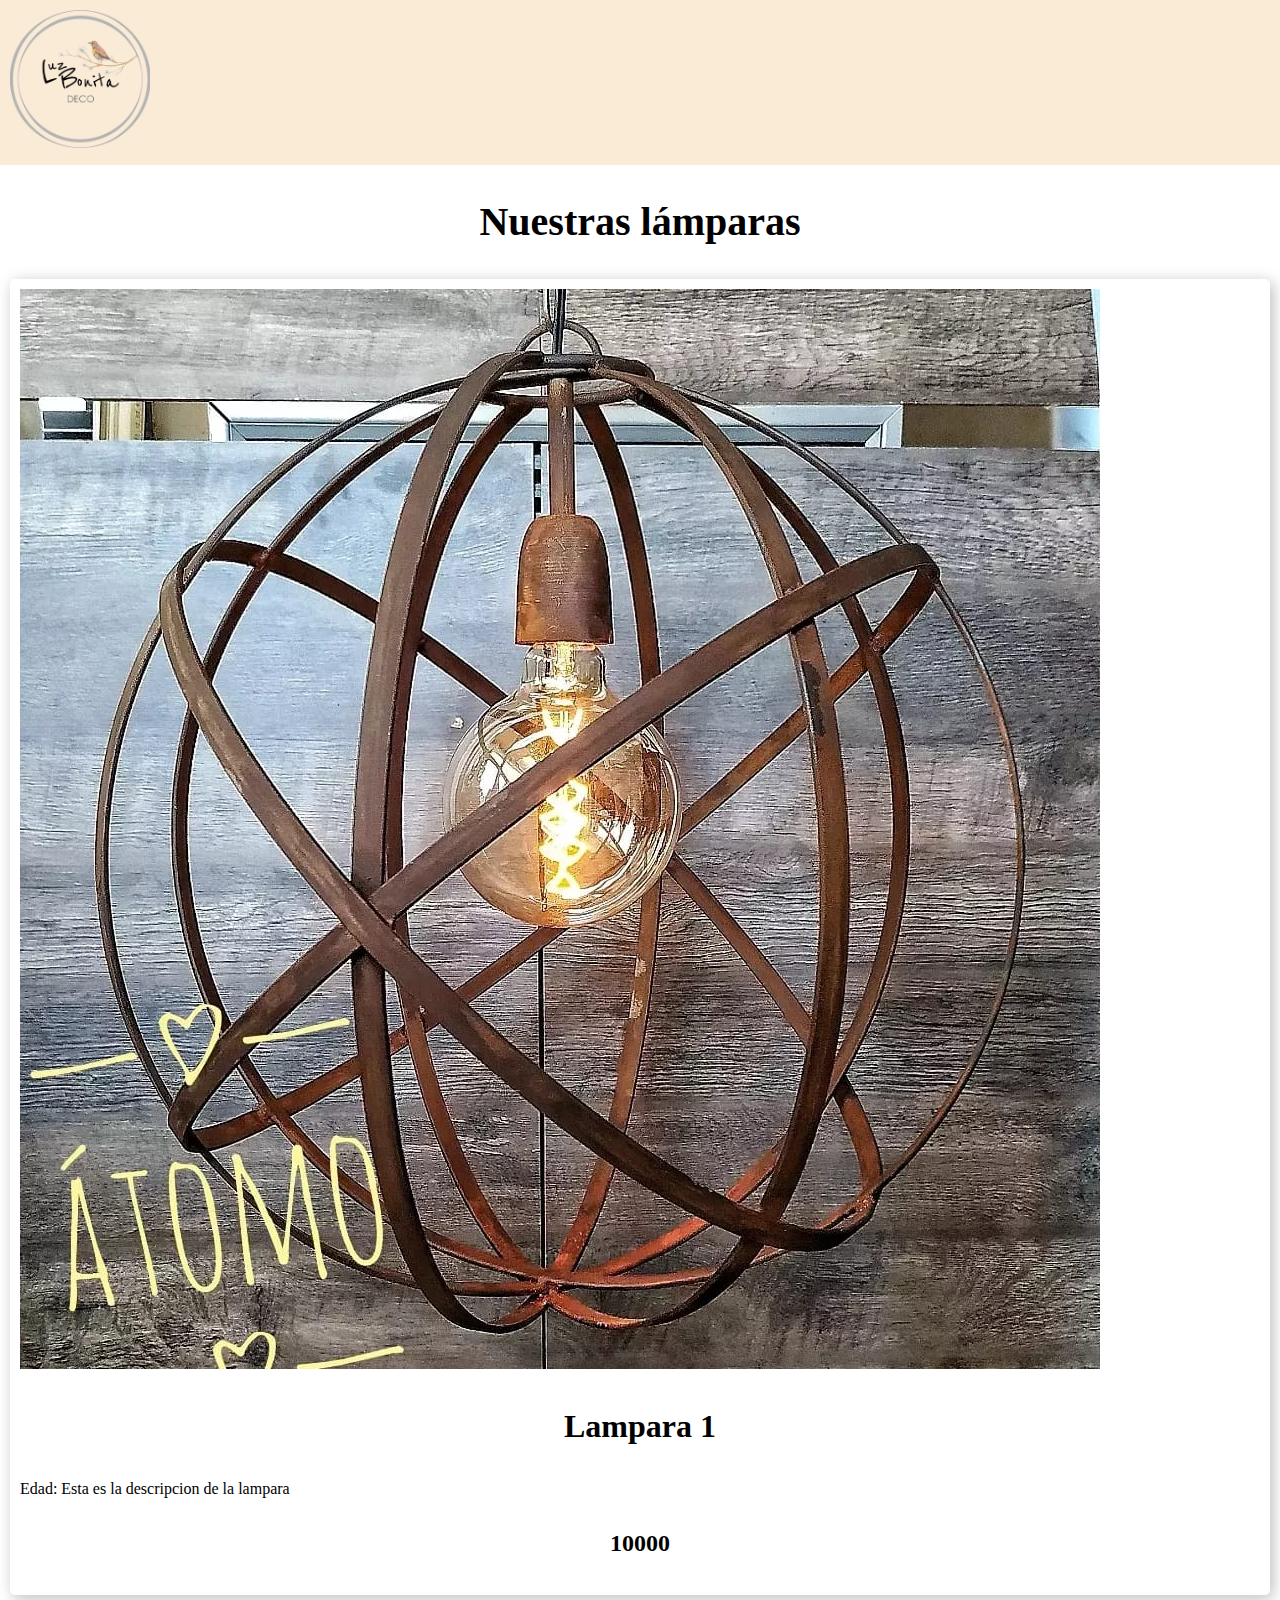
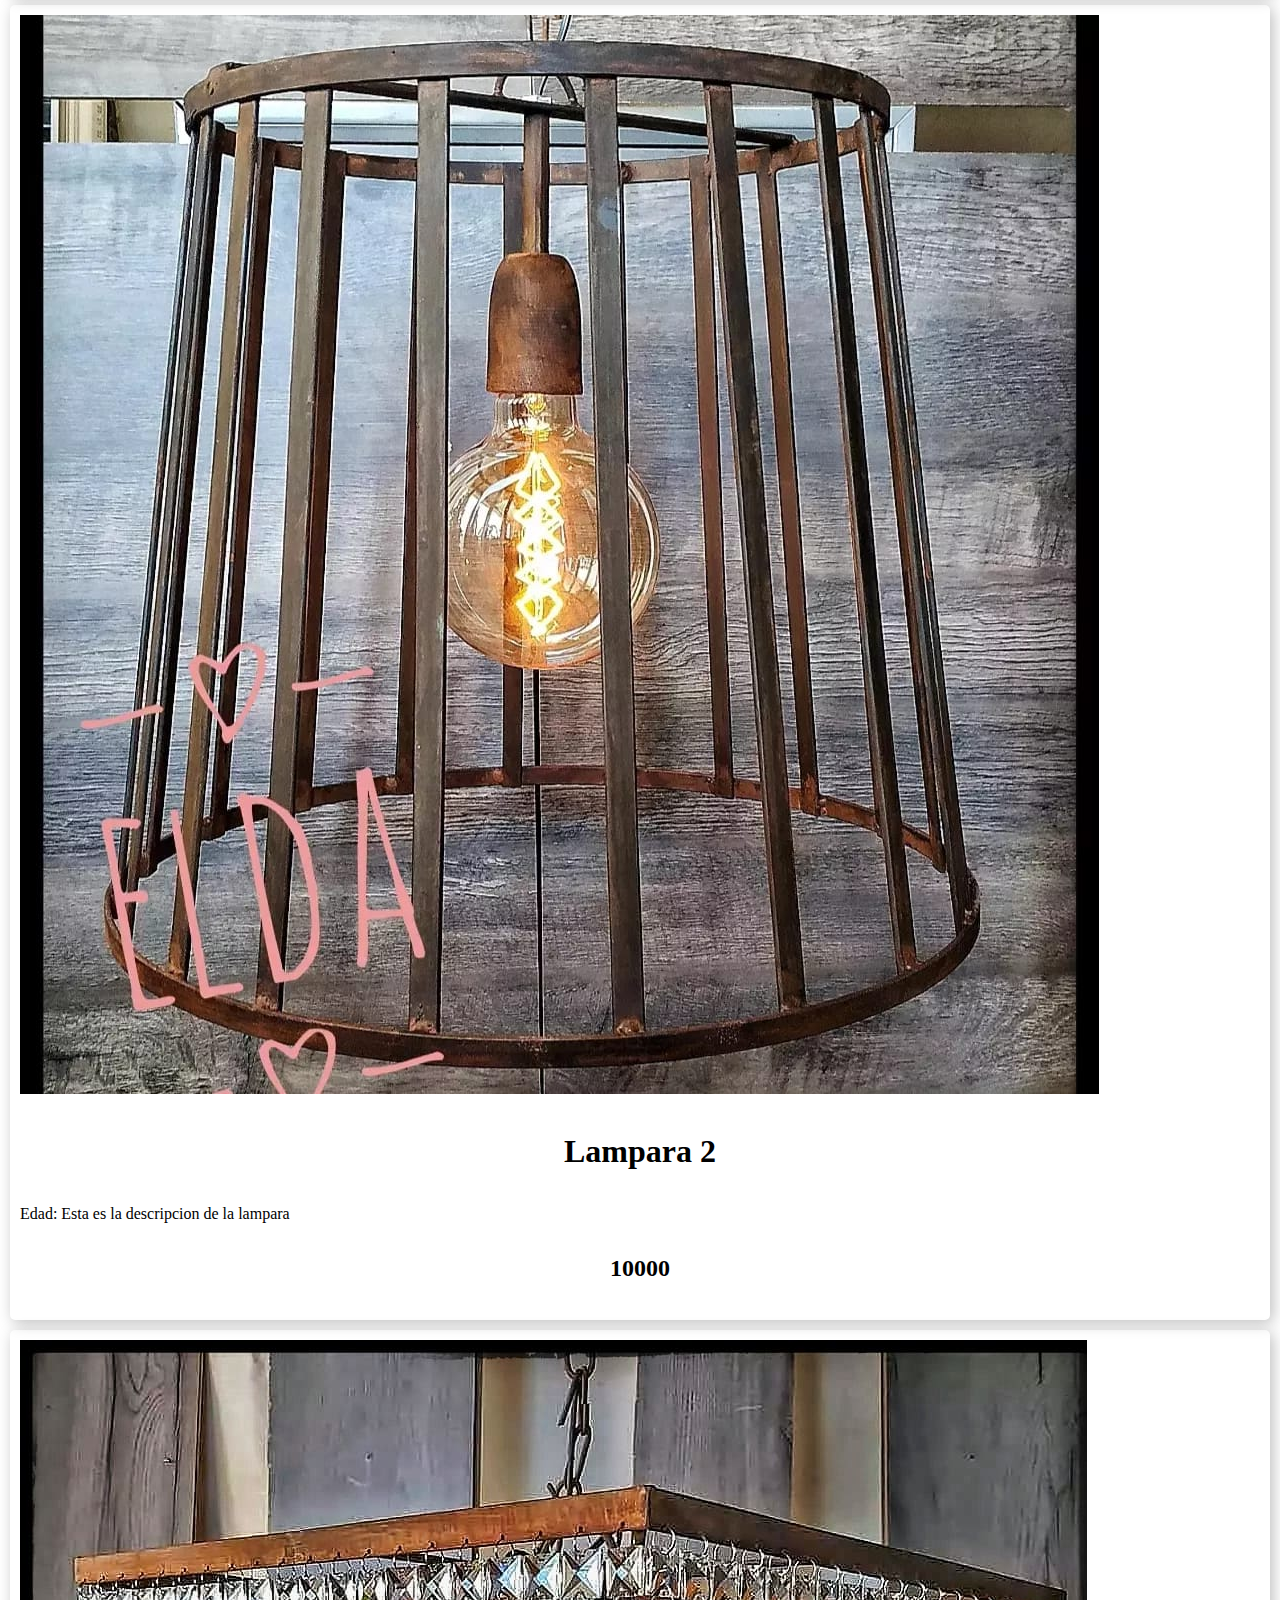
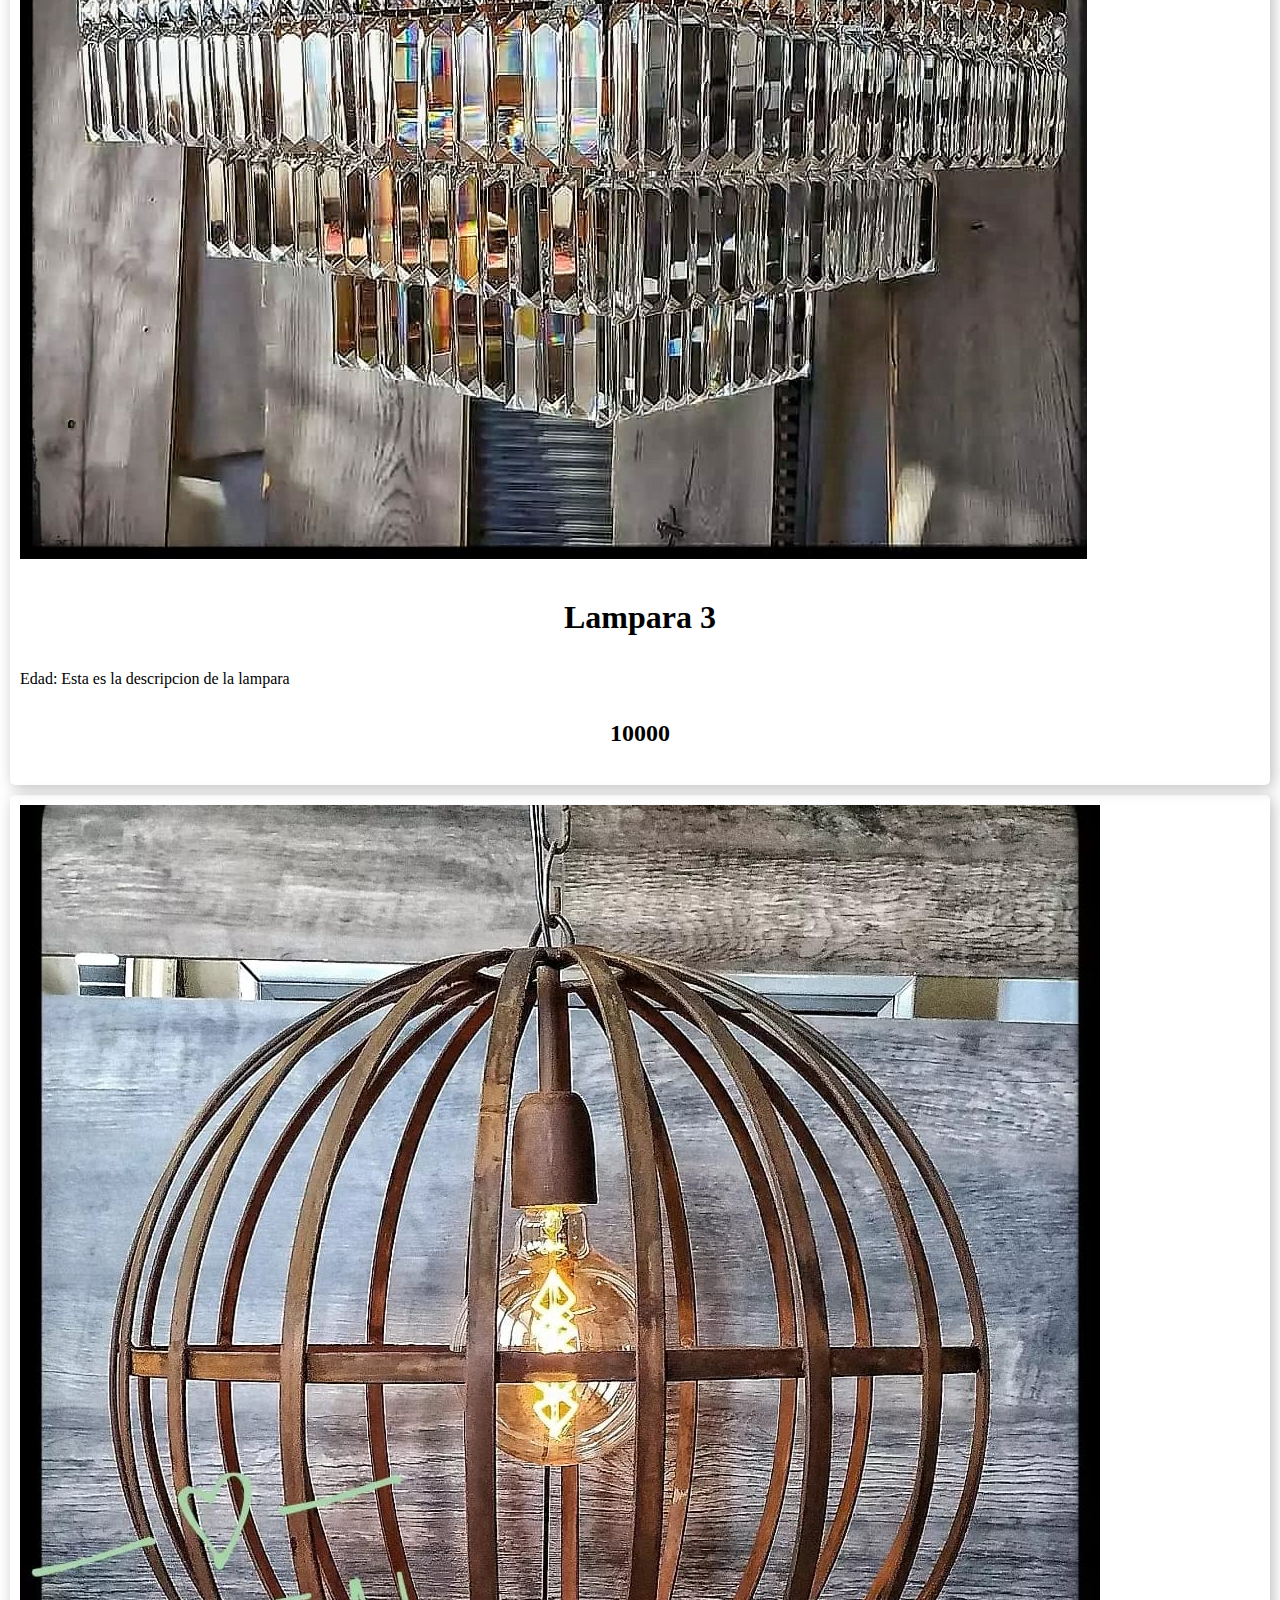
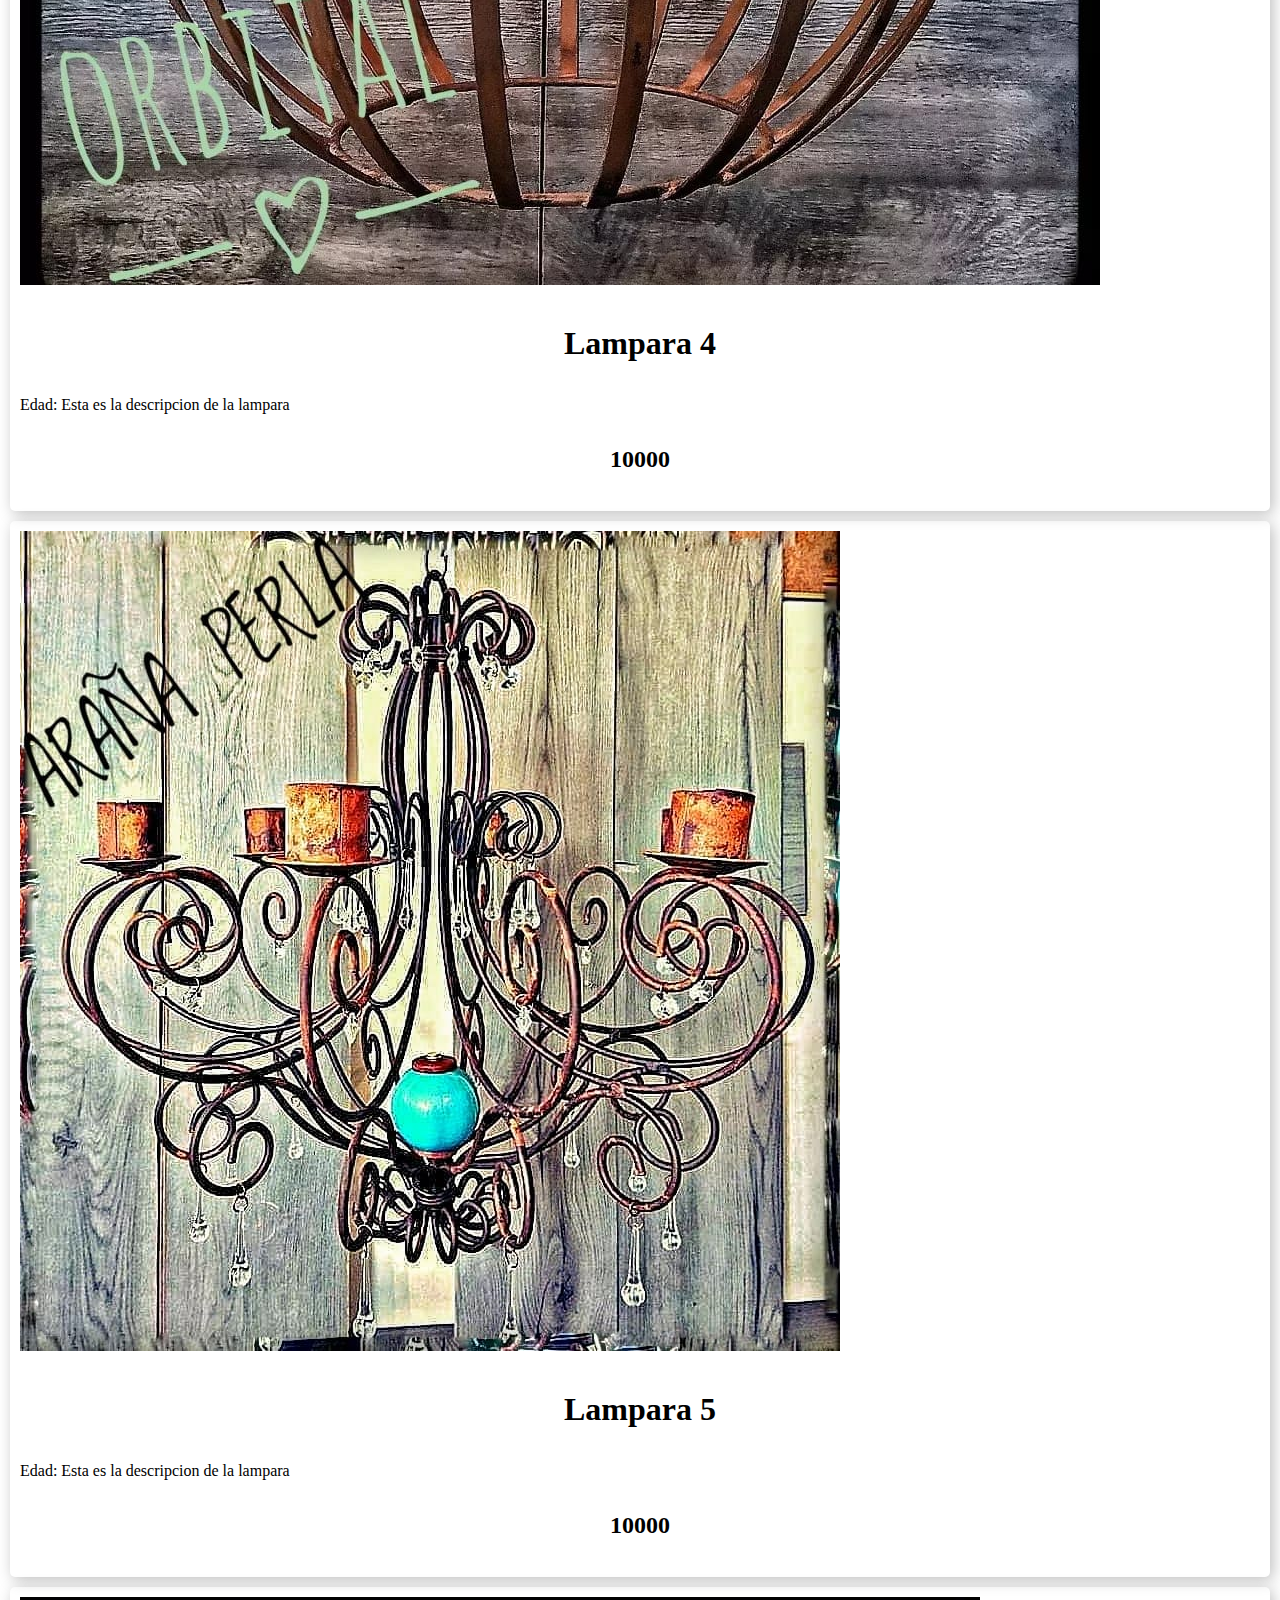
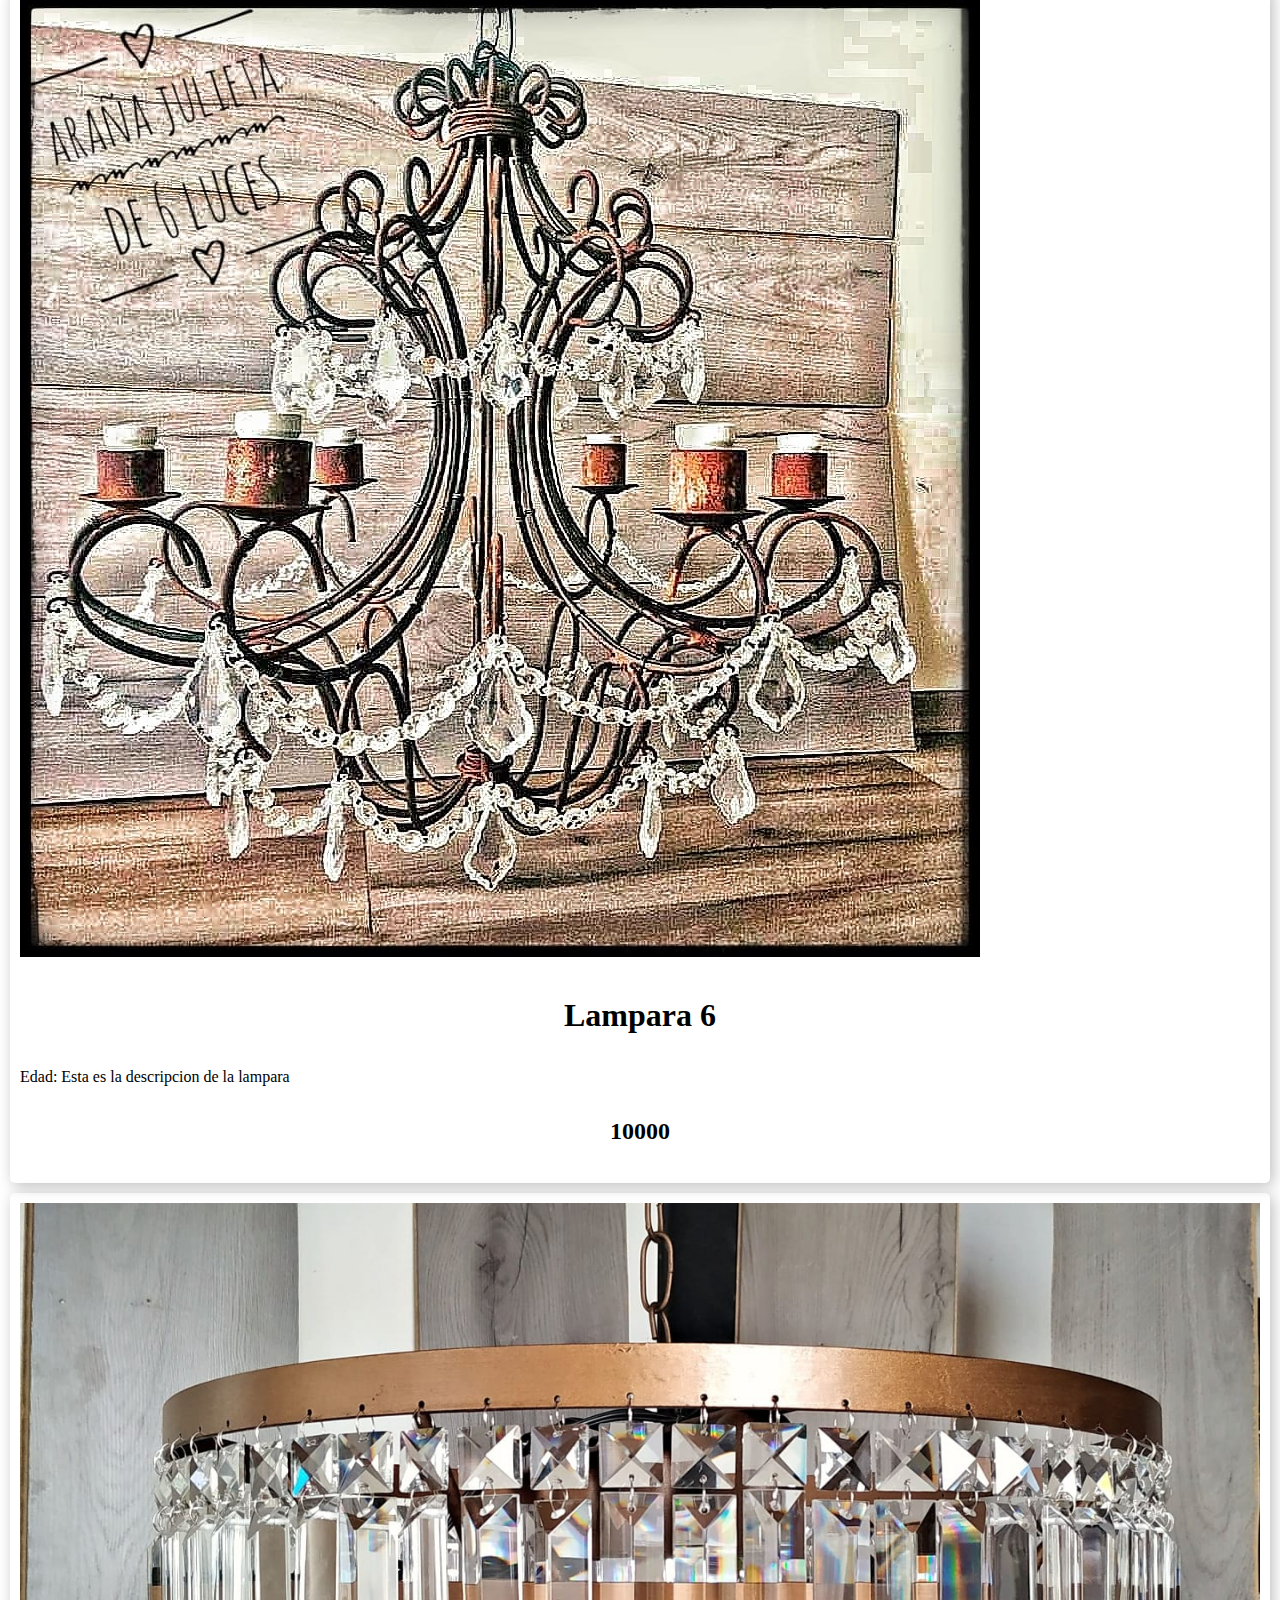
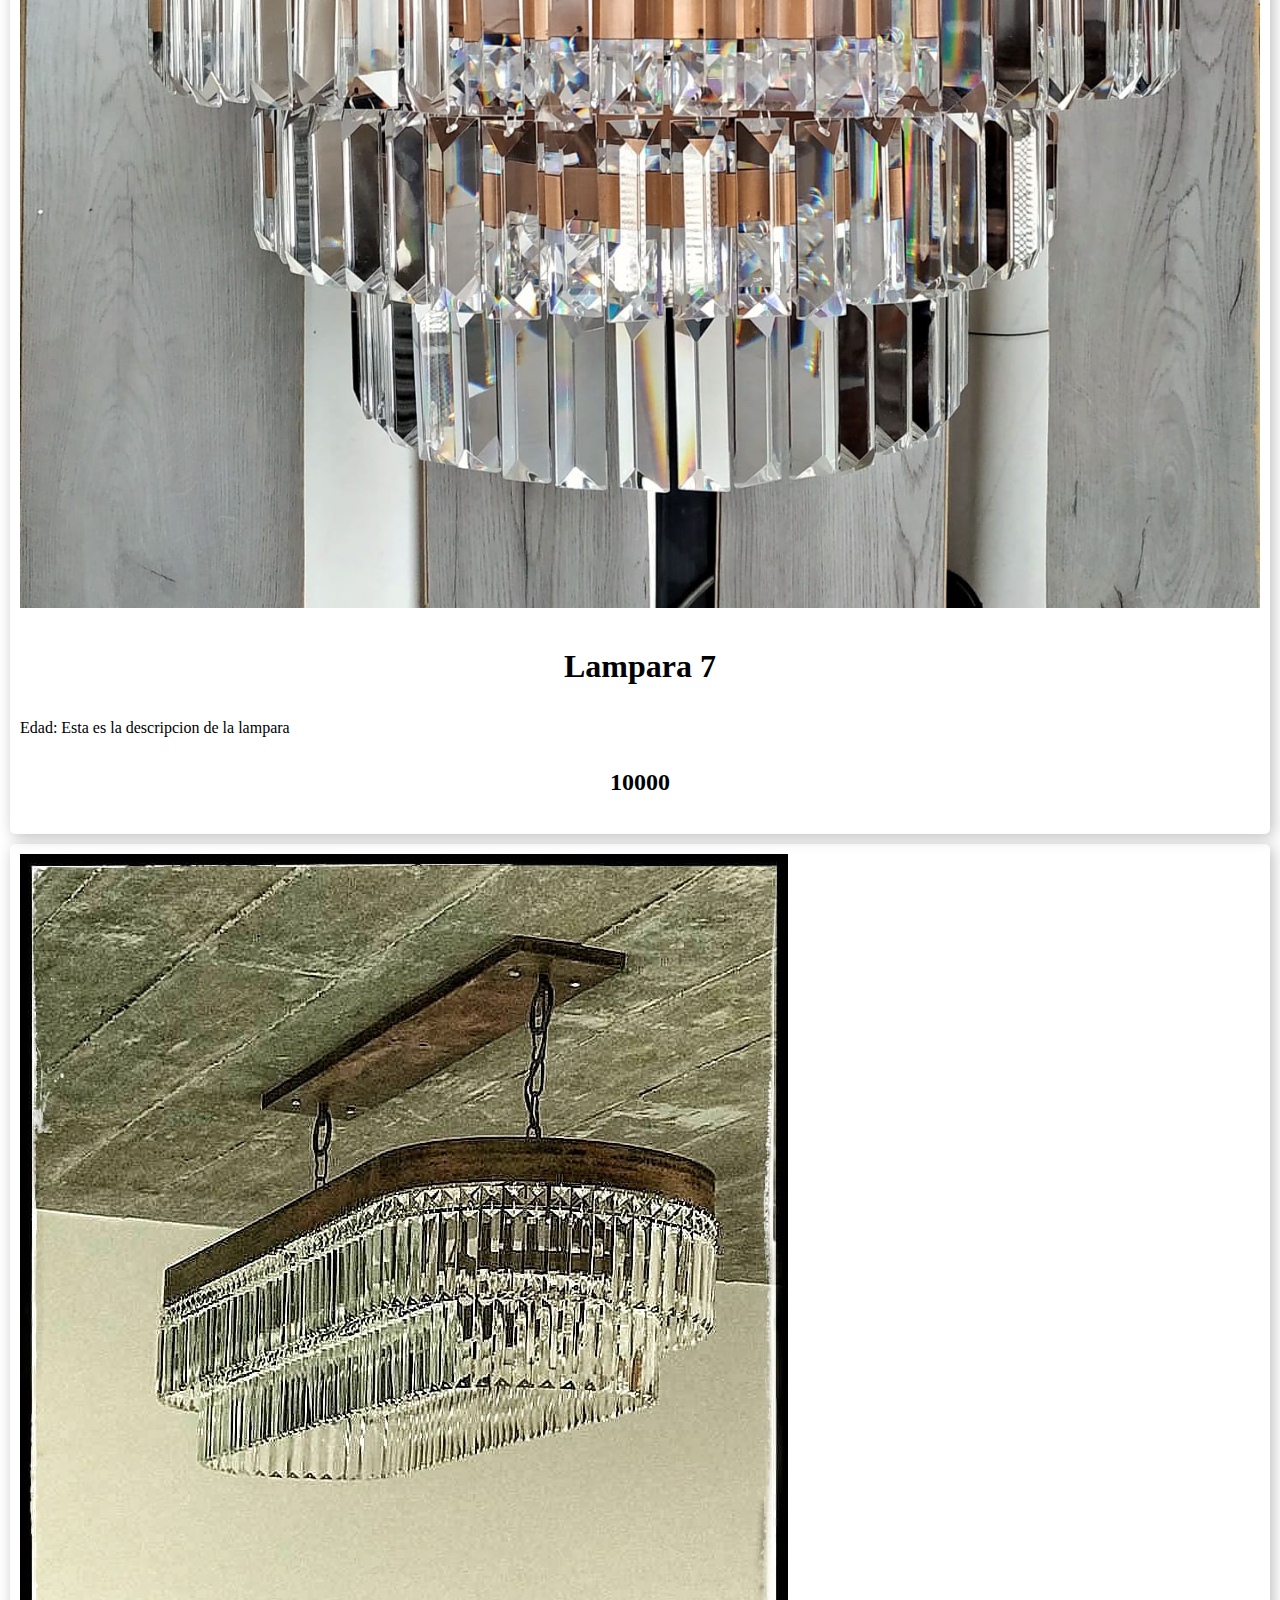
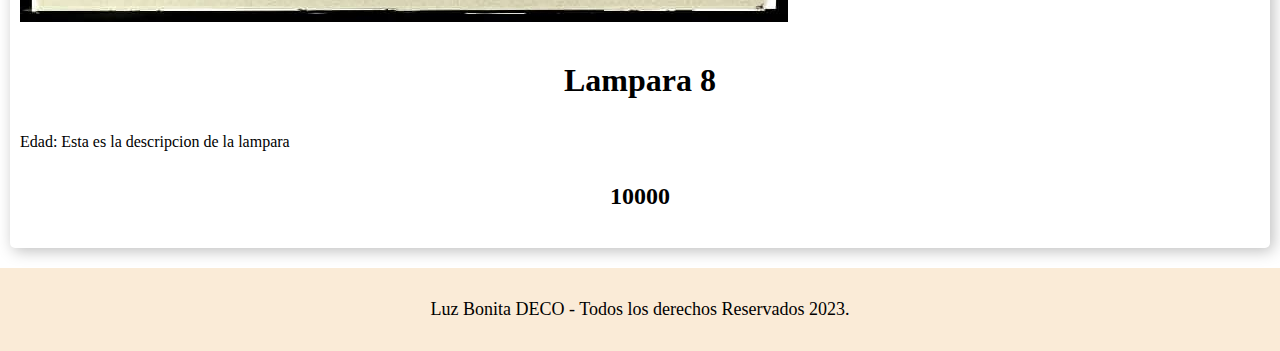
==== index.html @ ffab3e2f "First Commit" ====
<!DOCTYPE html>
<html lang="en">
    <head>
        <title></title>
        <meta charset="UTF-8">
        <meta name="viewport" content="width=device-width, initial-scale=1">
        <link href="./styles/normalize.css" rel="stylesheet">
        <link href="./styles/style.css" rel="stylesheet">
        <link rel="icon" href="./images/logo.ico">
    </head>
    <body>

        <header class="header">
            <a href="index.html">
                <img class="header__logo" src="./images/logo2.png" alt="logo">
            </a>
        </header>

        <main class="contenedor">
            <h1>Nuestras lámparas</h1>
            <div id="contenedor" class="grid"></div>
        </main>
       
        


        <footer class="footer">
            <p class="footer__texto">Luz Bonita DECO - Todos los derechos Reservados 2023.</p>
        </footer>
        
    </body>

    <!-- <script src="https://unpkg.com/vue@3/dist/vue.global.js"></script> -->

    <script src="./js/main.js"></script>
</html>
---- styles/style.css ----
:root{
    --primario: antiquewhite;
}


html{
    box-sizing: border-box;
    font-size: 62.5%;
}
*, *:before, *:after{
    box-sizing: inherit;
}


/** Globales **/
body{
    font-size: 1.6rem;
    line-height: 1.5;
}

p{
    font-size: 1.8;
    color: #000
}

a{
    text-decoration: none;
}

img{
    max-width: 100%;
}


.contendor{
    max-width: 120rem;
    margin: 0 auto;
}

h1,h2,h3{
    text-align: center;
}

h1{
    font-size: 4rem;
}
h2{
    font-size: 3.2rem;
}
h3{
    font-size: 2.4rem;
}








/* Header */

.header{
    background-color: var(--primario);
}

.header__logo{
    margin: 1rem;
    width: 14rem;
}


/* Footer */

.footer{
    background-color: var(--primario);
    padding: 1rem 0;
    margin-top: 2rem;
}
.footer__texto{
    text-align: center;
    font-size: 1.8rem;
}


.card{
    padding: 1rem;
    margin: 1rem;
    border-radius: 5px;
    box-shadow: 3px 3px 15px rgb(190, 190, 190);
}
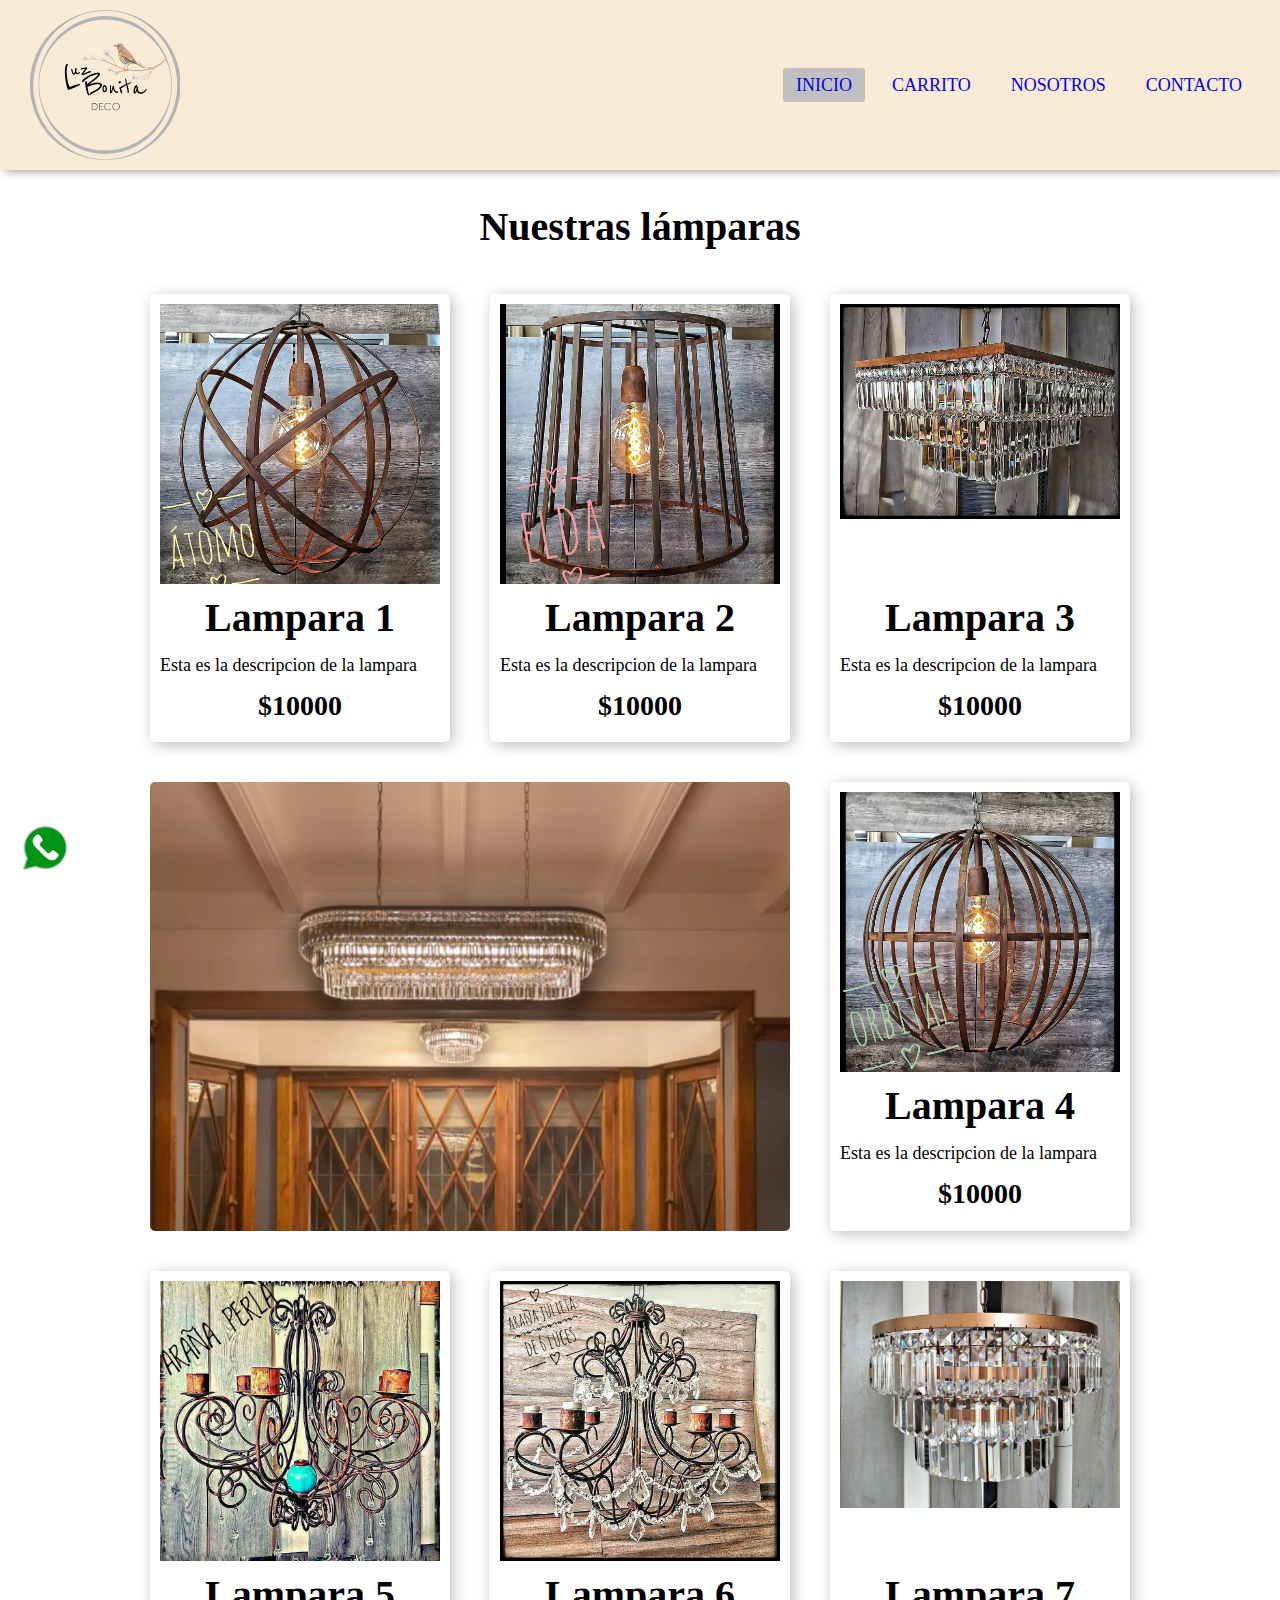
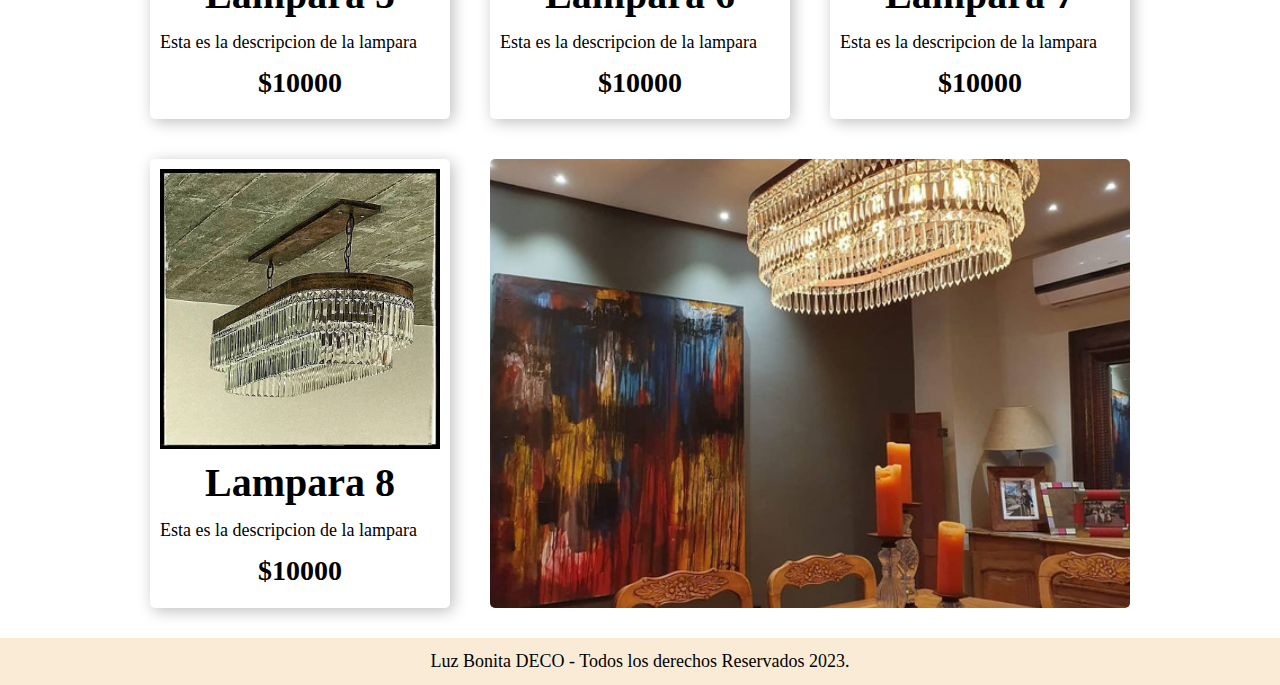
==== commit 57237582: "Create home" ====
--- a/index.html
+++ b/index.html
@@ -1,32 +1,64 @@
 <!DOCTYPE html>
 <html lang="en">
     <head>
-        <title></title>
         <meta charset="UTF-8">
         <meta name="viewport" content="width=device-width, initial-scale=1">
+        <title>Luz Bonita Deco</title>
         <link href="./styles/normalize.css" rel="stylesheet">
         <link href="./styles/style.css" rel="stylesheet">
         <link rel="icon" href="./images/logo.ico">
+        <link rel="stylesheet" href="https://cdnjs.cloudflare.com/ajax/libs/font-awesome/6.4.0/css/all.min.css" integrity="sha512-iecdLmaskl7CVkqkXNQ/ZH/XLlvWZOJyj7Yy7tcenmpD1ypASozpmT/E0iPtmFIB46ZmdtAc9eNBvH0H/ZpiBw==" crossorigin="anonymous" referrerpolicy="no-referrer" />
     </head>
     <body>
 
-        <header class="header">
-            <a href="index.html">
-                <img class="header__logo" src="./images/logo2.png" alt="logo">
-            </a>
-        </header>
+        
+
+        <nav class="navigation">
+            <a class="navigation__enlace" href="#" class="enlace">
+                <img class="navigation__logo" src="./images/logo2.png" alt="logo">
+            </a> 
+
+            <input type="checkbox" id="check">
+            <label for="check" class="checkbtn">
+                <i class="fa-solid fa-bars"></i>
+            </label>
+             
+            
+            <ul>
+                <li><a class="active" href="#">Inicio</a></li>
+                <li><a href="#">Carrito</a></li>
+                <li><a href="#">Nosotros</a></li>
+                <li><a href="#">Contacto</a></li>
+            </ul>
+        </nav> 
+
+
+        
+
+
+        <!-- main -->
 
         <main class="contenedor">
             <h1>Nuestras lámparas</h1>
-            <div id="contenedor" class="grid"></div>
+            <div id="contenedor_lamparas" class="grid"></div>
         </main>
        
         
-
+        <!-- Footer -->
 
         <footer class="footer">
             <p class="footer__texto">Luz Bonita DECO - Todos los derechos Reservados 2023.</p>
         </footer>
+
+
+        <!-- floating action button -->
+
+        <div class="whatsapp">
+            <a href="https://www.whatsapp.com/?lang=es">
+                <img class="whatsapp__logo" src="./images/wap_logo.png" alt="whatsapp">
+            </a>
+        </div>
+
         
     </body>
 
--- a/styles/style.css
+++ b/styles/style.css
@@ -9,6 +9,8 @@
 }
 *, *:before, *:after{
     box-sizing: inherit;
+    padding: 0;
+    margin: 0;
 }
 
 
@@ -32,8 +34,8 @@
 }
 
 
-.contendor{
-    max-width: 120rem;
+.contenedor{
+    max-width: 100rem;
     margin: 0 auto;
 }
 
@@ -42,7 +44,8 @@
 }
 
 h1{
-    font-size: 4rem;
+    font-size: 4rem;   
+ 
 }
 h2{
     font-size: 3.2rem;
@@ -56,18 +59,163 @@
 
 
 
-
-
-/* Header */
-
-.header{
-    background-color: var(--primario);
-}
-
-.header__logo{
-    margin: 1rem;
-    width: 14rem;
-}
+/* Navegacion */
+
+.navigation{
+    background: var(--primario);
+    height: 17rem;
+    width: 100%;
+    box-shadow: 5px 0 10px gray;
+}
+
+.navigation__enlace{
+    position: absolute;
+    padding: 1rem;
+    margin: 0 2rem;
+    width: 17rem;
+    height: 17rem;
+    
+}
+
+.navigation__logo{
+   width: 15rem;
+   height: 15rem;
+   /*transition: .5s;*/
+}
+
+.navigation ul li a{
+    transition: .5s;
+}
+
+
+
+
+.navigation ul{
+    float: right;
+    list-style: none;
+    margin-right: 2rem;
+}
+
+.navigation ul li{
+    display: inline-block;
+    line-height: 17rem;
+    margin: 0 5px;
+    border-radius: 3px;
+    
+}
+
+.navigation ul li a{
+    font-size: 1.8rem;
+    padding: 7px 13px;
+    border-radius: 3px;
+    text-transform: uppercase;
+}
+
+
+li a.active, li a:hover{
+    background: silver;
+    transition: .4s;
+}
+
+
+
+.checkbtn{
+    font-size: 3rem;
+    margin-right: 3rem;
+    float: right;
+    line-height: 17rem;
+    margin-right: 4rem;
+    cursor: pointer;
+    display: none;
+}
+#check{
+    display: none;
+}
+
+
+
+
+
+
+
+/* nav phone */
+
+
+
+
+
+@media(max-width:952px){
+    nav ul li a{
+        font-size: 14px;
+    }
+}
+
+@media(max-width: 858px){
+
+    .navigation{
+        height: 10rem;
+    }
+    .navigation__enlace{
+        position: absolute;
+        padding: 1rem;
+        width: 17rem;
+        height: 17rem;
+    }
+    .navigation__logo{
+       width: 8rem;
+       height: 8rem;
+    }
+
+    .checkbtn{
+        display: block;
+        line-height: 10rem;
+    }
+
+    ul{
+        position: fixed;
+        width: 100%;
+        height: 100vh;
+        background-color: rgb(112, 99, 0);
+        text-align: center;
+        top: 10rem;
+        left: -100%;
+        transition: all 0.5s;
+    }
+    .navigation ul li {
+        display: block;
+        margin: 5rem 0;
+        line-height: 30px;
+    }
+    nav ul li a{
+        font-size: 20px;
+        font-weight: bold;
+    }
+    nav ul li a:hover{
+        color: white;
+    }
+
+    #check:checked ~ ul{
+        left: 0;
+    }
+
+}
+
+@media screen and (max-width: 768px) and (orientation: landscape) {
+    nav ul li{
+        margin: 5px 0 0 0;
+    }
+    nav ul{
+        overflow: scroll;
+        height: calc(100% - 65px);
+    }
+}
+
+
+
+
+
+
+
 
 
 /* Footer */
@@ -80,12 +228,148 @@
 .footer__texto{
     text-align: center;
     font-size: 1.8rem;
-}
-
-
-.card{
+    margin: 0;
+}
+
+
+
+
+/* Main */
+
+
+/* Grid */
+.grid{
+    display: grid;
+    grid-template-columns: repeat(2, 1fr);
+    gap: 2rem;
+
+}
+@media (min-width: 768px){
+    .grid{
+        grid-template-columns: repeat(3, 1fr);
+    }
+}
+@media (max-width: 452px){
+    .grid{
+        grid-template-columns: repeat(1, 1fr);
+    }
+}
+
+
+
+
+/* Lamparas */
+
+.lampara{
     padding: 1rem;
     margin: 1rem;
     border-radius: 5px;
     box-shadow: 3px 3px 15px rgb(190, 190, 190);
-}+    display: flex;
+    justify-content: space-between;
+    flex-direction: column;
+}
+.lampara__imagen{
+    width: 100%;
+}
+.lampara__nombre{
+    font-size: 4rem;
+}
+.lampara__descripcion{
+    font-size: 1.8rem;
+}
+.lampara__precio{
+    font-size: 2.8rem;
+}
+
+
+.lampara__nombre,
+.lampara__precio{
+    margin: 1rem 0;
+    text-align: center;
+    line-height: 1.2;
+}
+
+
+
+
+
+
+/* Graficos */
+
+.grafico{
+    min-height: 30rem;
+    background-repeat: no-repeat;
+    background-size: cover;
+    background-position: center;
+    margin: 1rem;
+    border-radius: 5px;
+    
+}
+
+
+
+
+@media (max-width: 452px){
+    .grafico--imagenA{
+        grid-row: 2 / 3;
+        grid-column: 1 / 2;
+        background-image: url(../images/imagen3.jpg);
+    }
+    
+    .grafico--imagenB{
+        grid-row: 6 / 7;
+        grid-column: 1 / 2;
+        background-image: url(../images/imagen2.jpg);
+    }
+}
+
+@media (min-width: 453px) and (max-width: 768px) {
+    .grafico--imagenA{
+        grid-row: 2 / 3;
+        grid-column: 1 / 3;
+        background-image: url(../images/imagen3.jpg);
+    }
+    
+    .grafico--imagenB{
+        grid-row: 5 / 6;
+        grid-column: 1 / 3;
+        background-image: url(../images/imagen2.jpg);
+    }
+}
+
+
+
+
+@media (min-width: 768px) and (max-width: 1920px) {
+    .grafico--imagenA{
+        grid-row: 2 / 3;
+        grid-column: 1 / 3;
+        background-image: url(../images/imagen3.jpg);
+    }
+
+    .grafico--imagenB{
+        grid-row: 4 / 5;
+        grid-column: 2 / 4;
+        background-image: url(../images/imagen2.jpg);
+    }
+}
+
+
+
+/* logo de whatsapp*/
+
+.whatsapp{
+    position: fixed;
+    bottom: 0;
+    margin: 2rem;
+    box-shadow: 2px 2px  5px (gray);
+}
+
+.whatsapp__logo{
+    width: 50px;
+}
+
+.whatsapp__logo:hover{
+    width: 55px;
+}
